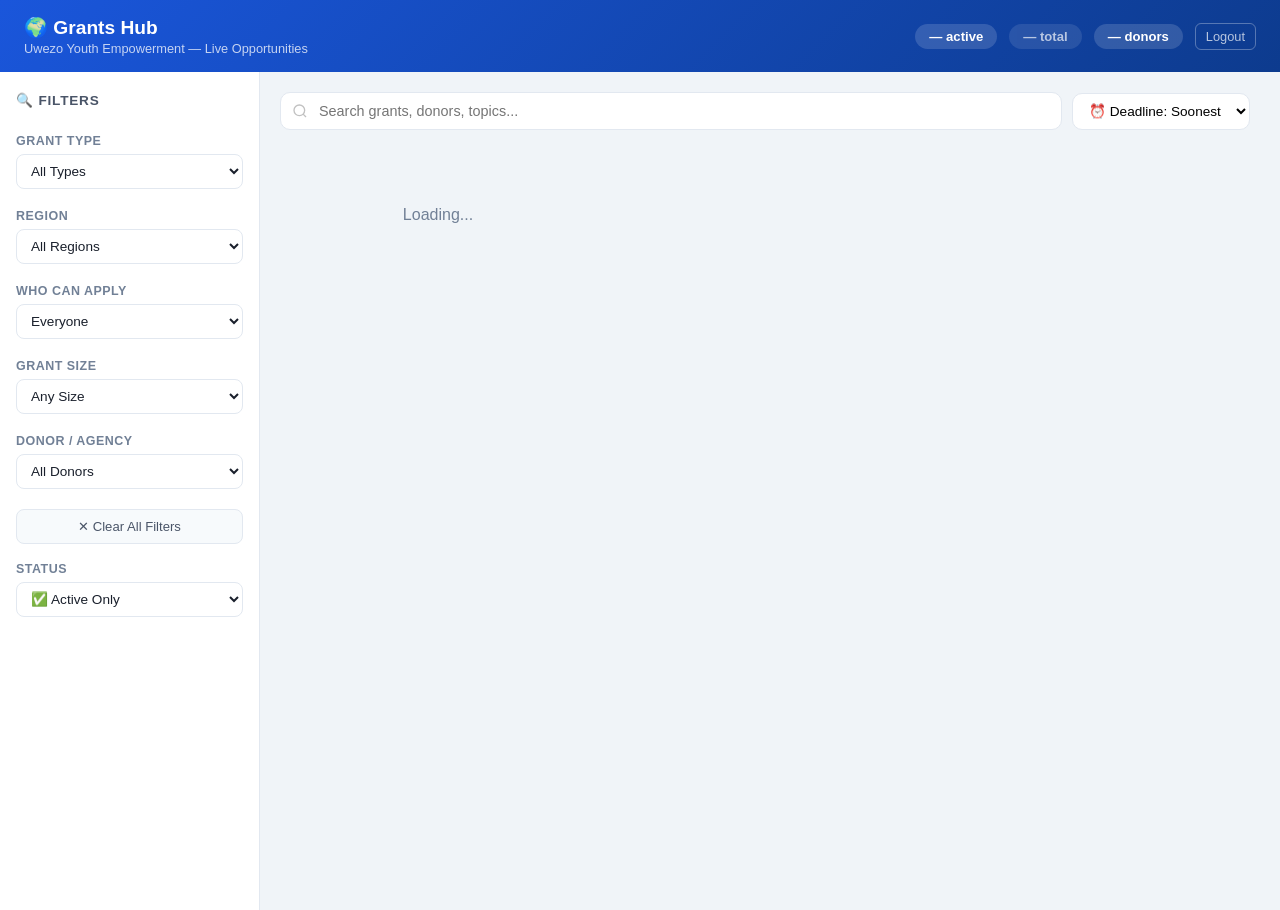
==== app/static/index.html @ 2a6c52f3 "Add expired/active status: keep all grants, mark expired on deadline pass, status filter in UI" ====
<!DOCTYPE html>
<html lang="en">
<head>
<meta charset="UTF-8">
<meta name="viewport" content="width=device-width, initial-scale=1.0">
<title>Grants Hub | Uwezo Youth</title>
<style>
*{margin:0;padding:0;box-sizing:border-box}
body{font-family:'Segoe UI',sans-serif;background:#f0f4f8;color:#1a202c}
header{background:linear-gradient(135deg,#1a56db,#0d3b8e);color:white;padding:16px 24px;display:flex;align-items:center;justify-content:space-between;flex-wrap:wrap;gap:10px}
.header-left h1{font-size:1.2rem;font-weight:700}
.header-left p{font-size:.8rem;opacity:.75;margin-top:2px}
.header-right{display:flex;gap:12px;align-items:center}
.stat-chip{background:rgba(255,255,255,.15);border-radius:20px;padding:5px 14px;font-size:.82rem;font-weight:600}
.logout-btn{color:rgba(255,255,255,.7);font-size:.8rem;text-decoration:none;padding:5px 10px;border-radius:6px;border:1px solid rgba(255,255,255,.3)}
.logout-btn:hover{background:rgba(255,255,255,.1)}

.main{display:flex;gap:0;min-height:calc(100vh - 62px)}

/* SIDEBAR FILTERS */
.sidebar{width:260px;min-width:220px;background:white;border-right:1px solid #e2e8f0;padding:20px 16px;overflow-y:auto;flex-shrink:0}
.sidebar h2{font-size:.85rem;font-weight:700;text-transform:uppercase;letter-spacing:.8px;color:#4a5568;margin-bottom:14px}
.filter-group{margin-bottom:20px}
.filter-group label{display:block;font-size:.78rem;font-weight:600;color:#718096;text-transform:uppercase;letter-spacing:.5px;margin-bottom:6px}
.filter-group select,.filter-group input[type=text]{width:100%;padding:8px 10px;border:1px solid #e2e8f0;border-radius:8px;font-size:.85rem;color:#1a202c;background:white;cursor:pointer}
.filter-group select:focus,.filter-group input:focus{outline:none;border-color:#1a56db}
.clear-filters{display:block;width:100%;padding:9px;background:#f7fafc;border:1px solid #e2e8f0;border-radius:8px;font-size:.82rem;color:#4a5568;cursor:pointer;text-align:center;margin-top:4px}
.clear-filters:hover{background:#edf2f7}
.active-filters{display:flex;flex-wrap:wrap;gap:6px;margin-bottom:12px}
.filter-tag{display:inline-flex;align-items:center;gap:5px;background:#dbeafe;color:#1e40af;padding:3px 10px;border-radius:12px;font-size:.78rem;font-weight:600}
.filter-tag span{cursor:pointer;opacity:.7;font-size:1rem;line-height:1}
.filter-tag span:hover{opacity:1}

/* CONTENT AREA */
.content{flex:1;padding:20px;overflow-x:hidden}
.top-bar{display:flex;align-items:center;gap:10px;margin-bottom:16px;flex-wrap:wrap}
.search-box{flex:1;min-width:200px;position:relative}
.search-box input{width:100%;padding:10px 14px 10px 38px;border:1px solid #e2e8f0;border-radius:10px;font-size:.9rem;background:white}
.search-box input:focus{outline:none;border-color:#1a56db;box-shadow:0 0 0 3px rgba(26,86,219,.1)}
.search-box svg{position:absolute;left:12px;top:50%;transform:translateY(-50%);opacity:.4}
.sort-select{padding:9px 12px;border:1px solid #e2e8f0;border-radius:10px;font-size:.85rem;background:white;cursor:pointer}
.results-info{font-size:.82rem;color:#718096;white-space:nowrap}

.grid{display:grid;grid-template-columns:repeat(auto-fill,minmax(280px,1fr));gap:16px}
.card{background:white;border-radius:12px;overflow:hidden;box-shadow:0 1px 4px rgba(0,0,0,.07);transition:transform .15s,box-shadow .15s;display:flex;flex-direction:column;cursor:pointer}
.card:hover{transform:translateY(-2px);box-shadow:0 6px 20px rgba(0,0,0,.1)}
.card-img{height:150px;overflow:hidden;background:#e2e8f0;position:relative}
.card-img img{width:100%;height:100%;object-fit:cover}
.card-img-placeholder{width:100%;height:100%;background:linear-gradient(135deg,#1a56db22,#1a56db44);display:flex;align-items:center;justify-content:center;font-size:2rem}
.card-body{padding:14px 16px;flex:1;display:flex;flex-direction:column;gap:8px}
.card-badges{display:flex;flex-wrap:wrap;gap:5px}
.badge{display:inline-block;padding:3px 9px;border-radius:10px;font-size:.72rem;font-weight:600}
.badge-cat{background:#dbeafe;color:#1e40af}
.badge-size{background:#d1fae5;color:#065f46}
.badge-dl{background:#fff5f5;color:#c53030}
.badge-dl-ok{background:#f0fdf4;color:#166534}
.badge-region{background:#fef3c7;color:#92400e}
.badge-eligible{background:#f3e8ff;color:#6b21a8}
.card-title{font-size:.92rem;font-weight:700;color:#1a202c;line-height:1.4;flex:1}
.card-donor{font-size:.78rem;color:#718096;display:flex;align-items:center;gap:4px}
.card-footer{margin-top:auto;padding-top:10px;border-top:1px solid #f0f4f8}
.btn{display:block;text-align:center;background:#1a56db;color:white;padding:8px 14px;border-radius:8px;font-size:.82rem;font-weight:600;text-decoration:none;transition:background .15s}
.btn:hover{background:#1347c0}

.pagination{display:flex;justify-content:center;gap:6px;margin-top:24px;flex-wrap:wrap}
.page-btn{padding:7px 13px;border:1px solid #e2e8f0;background:white;border-radius:8px;font-size:.85rem;cursor:pointer;color:#4a5568}
.page-btn:hover,.page-btn.active{background:#1a56db;color:white;border-color:#1a56db}
.loading{text-align:center;padding:60px;color:#718096}
.empty{text-align:center;padding:60px}
.empty h3{font-size:1.1rem;color:#4a5568;margin-bottom:8px}
.empty p{color:#718096;font-size:.85rem}

@media(max-width:768px){
  .main{flex-direction:column}
  .sidebar{width:100%;border-right:none;border-bottom:1px solid #e2e8f0;display:flex;flex-wrap:wrap;gap:10px;padding:12px}
  .sidebar h2{width:100%;margin-bottom:0}
  .filter-group{flex:1;min-width:140px;margin-bottom:0}
  .content{padding:12px}
}
</style>
</head>
<body>

<header>
  <div class="header-left">
    <h1>🌍 Grants Hub</h1>
    <p>Uwezo Youth Empowerment — Live Opportunities</p>
  </div>
  <div class="header-right">
    <span class="stat-chip" id="stat-active">— active</span>
    <span class="stat-chip" id="stat-total" style="opacity:.7">— total</span>
    <span class="stat-chip" id="stat-donors">— donors</span>
    <a href="/logout" class="logout-btn">Logout</a>
  </div>
</header>

<div class="main">
  <!-- SIDEBAR -->
  <div class="sidebar">
    <h2>🔍 Filters</h2>

    <div class="active-filters" id="active-filters"></div>

    <div class="filter-group">
      <label>Grant Type</label>
      <select id="f-category" onchange="applyFilters()">
        <option value="">All Types</option>
      </select>
    </div>

    <div class="filter-group">
      <label>Region</label>
      <select id="f-region" onchange="applyFilters()">
        <option value="">All Regions</option>
      </select>
    </div>

    <div class="filter-group">
      <label>Who Can Apply</label>
      <select id="f-eligible" onchange="applyFilters()">
        <option value="">Everyone</option>
      </select>
    </div>

    <div class="filter-group">
      <label>Grant Size</label>
      <select id="f-size" onchange="applyFilters()">
        <option value="">Any Size</option>
      </select>
    </div>

    <div class="filter-group">
      <label>Donor / Agency</label>
      <select id="f-donor" onchange="applyFilters()">
        <option value="">All Donors</option>
      </select>
    </div>

    <button class="clear-filters" onclick="clearFilters()">✕ Clear All Filters</button>

    <div class="filter-group" style="margin-top:18px">
      <label>Status</label>
      <select id="f-status" onchange="applyFilters()">
        <option value="active">✅ Active Only</option>
        <option value="expired">⏰ Expired</option>
        <option value="all">📋 All Grants</option>
      </select>
    </div>
  </div>

  <!-- MAIN CONTENT -->
  <div class="content">
    <div class="top-bar">
      <div class="search-box">
        <svg width="16" height="16" viewBox="0 0 24 24" fill="none" stroke="#666" stroke-width="2"><circle cx="11" cy="11" r="8"/><line x1="21" y1="21" x2="16.65" y2="16.65"/></svg>
        <input type="text" id="search" placeholder="Search grants, donors, topics..." oninput="debounceSearch()">
      </div>
      <select class="sort-select" id="sort" onchange="applyFilters()">
        <option value="deadline_asc">⏰ Deadline: Soonest</option>
        <option value="deadline_desc">📅 Deadline: Latest</option>
        <option value="posted_desc">🆕 Newest First</option>
        <option value="posted_asc">📜 Oldest First</option>
      </select>
      <span class="results-info" id="results-info"></span>
    </div>

    <div id="grants-grid" class="grid"><div class="loading">Loading grants...</div></div>
    <div id="pagination" class="pagination"></div>
  </div>
</div>

<script>
var currentPage = 1;
var searchTimer = null;

function debounceSearch() {
  clearTimeout(searchTimer);
  searchTimer = setTimeout(function() { currentPage=1; loadGrants(); }, 350);
}

function applyFilters() { currentPage = 1; loadGrants(); }

function clearFilters() {
  document.getElementById('f-category').value = '';
  document.getElementById('f-region').value = '';
  document.getElementById('f-eligible').value = '';
  document.getElementById('f-size').value = '';
  document.getElementById('f-donor').value = '';
  document.getElementById('f-status').value = 'active';
  document.getElementById('search').value = '';
  document.getElementById('sort').value = 'deadline_asc';
  currentPage = 1;
  loadGrants();
}

function loadGrants() {
  var params = new URLSearchParams({
    page: currentPage,
    per_page: 18,
    search:   document.getElementById('search').value,
    sort:     document.getElementById('sort').value,
    category: document.getElementById('f-category').value,
    region:   document.getElementById('f-region').value,
    eligible: document.getElementById('f-eligible').value,
    size:     document.getElementById('f-size').value,
    donor:    document.getElementById('f-donor').value,
    status:   document.getElementById('f-status').value
  });
  document.getElementById('grants-grid').innerHTML = '<div class="loading">Loading...</div>';
  fetch('/api/grants?' + params, {credentials:'include'})
    .then(function(r){ if(r.status===401){window.location.href='/login';return null;} return r.json(); })
    .then(function(d){
      if(!d) return;
      updateActiveFilters();
      document.getElementById('results-info').textContent = d.total + ' grant' + (d.total!==1?'s':'') + ' found';
      if (!d.grants.length) {
        document.getElementById('grants-grid').innerHTML = '<div class="empty"><h3>No grants found</h3><p>Try adjusting your filters or search terms</p></div>';
        document.getElementById('pagination').innerHTML = '';
        return;
      }
      var html = '';
      d.grants.forEach(function(g) {
        var days = 0;
        if (g.deadline_iso) days = Math.ceil((new Date(g.deadline_iso)-new Date())/86400000);
        var isExpired = g.status === 'expired';
        var dlBadge = isExpired
          ? '<span class="badge badge-dl">⛔ Expired</span>'
          : g.deadline_iso
            ? (days<=7 ? '<span class="badge badge-dl">⏰ '+days+'d left</span>'
               : '<span class="badge badge-dl-ok">📅 '+days+'d left</span>')
            : '';
        var link = g.slug ? '/grant/'+g.slug : g.url;
        var expiredOverlay = isExpired ? ' style="opacity:.65"' : '';
        html += '<div class="card"'+expiredOverlay+' onclick="window.location=\''+link+'\'">'
          + (g.image
            ? '<div class="card-img"><img src="'+g.image+'" onerror="this.parentNode.innerHTML=\'<div class=card-img-placeholder>🌍</div>\'" alt=""></div>'
            : '<div class="card-img"><div class="card-img-placeholder">🌍</div></div>')
          + '<div class="card-body">'
          + '<div class="card-badges">'
          + (g.category ? '<span class="badge badge-cat">'+g.category+'</span>' : '')
          + (g.region && g.region!='Global' ? '<span class="badge badge-region">📍'+g.region+'</span>' : '')
          + (g.grant_size ? '<span class="badge badge-size">'+g.grant_size+'</span>' : '')
          + dlBadge
          + '</div>'
          + '<div class="card-title">'+g.title+'</div>'
          + '<div class="card-donor">🏛 '+(g.donor||'Unknown Donor')+'</div>'
          + (g.eligible_org ? '<div class="card-donor">👥 '+g.eligible_org+'</div>' : '')
          + '<div class="card-footer"><a href="'+link+'" class="btn">View &amp; Apply →</a></div>'
          + '</div></div>';
      });
      document.getElementById('grants-grid').innerHTML = html;
      renderPagination(d.page, d.pages);
    });
}

function renderPagination(page, total) {
  if (total <= 1) { document.getElementById('pagination').innerHTML = ''; return; }
  var html = '';
  var start = Math.max(1, page-2), end = Math.min(total, page+2);
  if (start > 1) html += '<button class="page-btn" onclick="goPage(1)">1</button>' + (start>2?'<span style="padding:0 4px">…</span>':'');
  for (var i=start; i<=end; i++) html += '<button class="page-btn'+(i===page?' active':'')+'" onclick="goPage('+i+')">'+i+'</button>';
  if (end < total) html += (end<total-1?'<span style="padding:0 4px">…</span>':'') + '<button class="page-btn" onclick="goPage('+total+')">'+total+'</button>';
  document.getElementById('pagination').innerHTML = html;
}

function goPage(p) { currentPage = p; loadGrants(); window.scrollTo(0,0); }

function updateActiveFilters() {
  var labels = {
    'f-category':'Type','f-region':'Region','f-eligible':'Who',
    'f-size':'Size','f-donor':'Donor','f-status':'Status'
  };
  var html = '';
  for (var id in labels) {
    var el = document.getElementById(id);
    if (el && el.value) {
      var v = el.value, fid = id;
      html += '<span class="filter-tag">'+labels[id]+': '+v+'<span onclick="clearFilter(\''+fid+'\')">×</span></span>';
    }
  }
  document.getElementById('active-filters').innerHTML = html;
}

function clearFilter(id) {
  document.getElementById(id).value = '';
  currentPage = 1;
  loadGrants();
}

function loadFilterOptions() {
  fetch('/api/filter-options', {credentials:'include'}).then(function(r){return r.json();}).then(function(d) {
    var opts = {
      'f-category': {items: d.categories, prefix: ''},
      'f-region':   {items: d.regions,    prefix: '📍 '},
      'f-eligible': {items: d.eligible,   prefix: '👥 '},
      'f-size':     {items: d.sizes,      prefix: '💰 '},
      'f-donor':    {items: d.donors,     prefix: '🏛 '}
    };
    for (var id in opts) {
      var sel = document.getElementById(id);
      var first = sel.options[0];
      sel.innerHTML = '';
      sel.appendChild(first);
      opts[id].items.forEach(function(item) {
        if (!item) return;
        var opt = document.createElement('option');
        opt.value = item;
        opt.textContent = opts[id].prefix + item;
        sel.appendChild(opt);
      });
    }
  });
}

function loadStats() {
  fetch('/api/stats', {credentials:'include'}).then(function(r){return r.json();}).then(function(d) {
    document.getElementById('stat-active').textContent = d.active + ' active';
    document.getElementById('stat-total').textContent = d.total + ' total';
    document.getElementById('stat-donors').textContent = d.donors + ' donors';
  });
}

loadFilterOptions();
loadStats();
loadGrants();
</script>
</body>
</html>
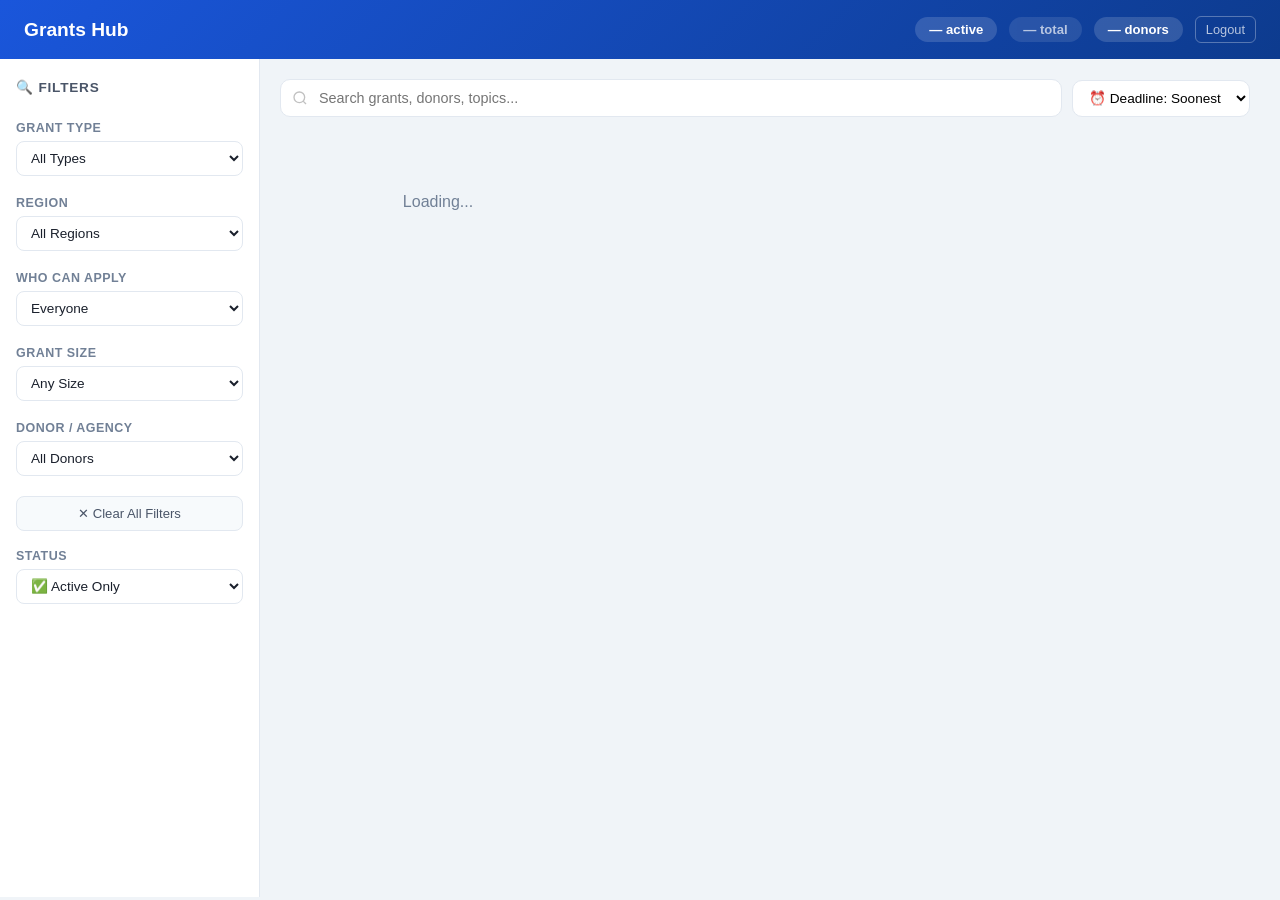
==== commit 8d6f21b1: "Header: remove emoji and Uwezo tagline, keep Grants Hub only" ====
--- a/app/static/index.html
+++ b/app/static/index.html
@@ -83,8 +83,7 @@
 
 <header>
   <div class="header-left">
-    <h1>🌍 Grants Hub</h1>
-    <p>Uwezo Youth Empowerment — Live Opportunities</p>
+    <h1>Grants Hub</h1>
   </div>
   <div class="header-right">
     <span class="stat-chip" id="stat-active">— active</span>
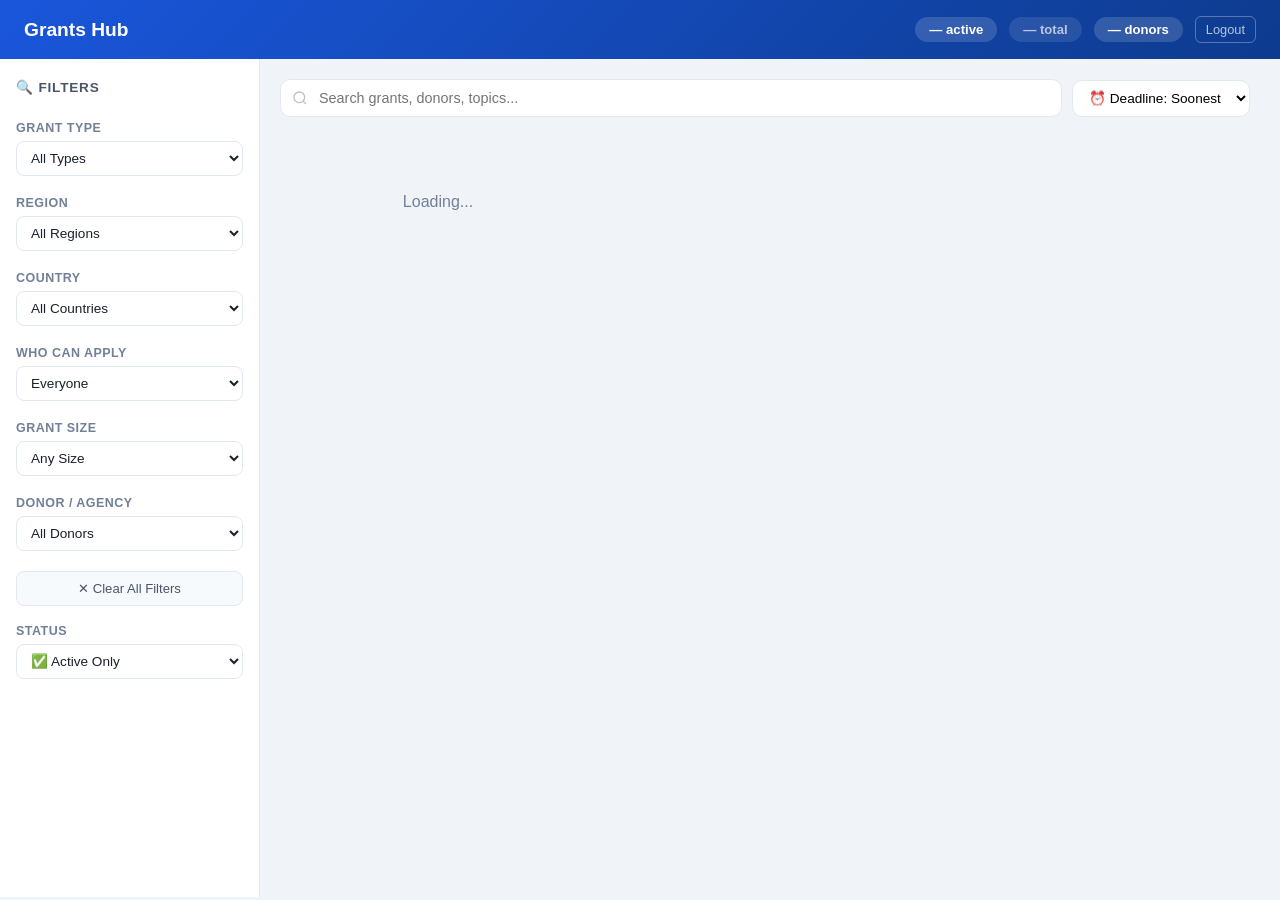
==== commit 6932c1a7: "Add Country filter: extract from grant text, filter by country in API and UI" ====
--- a/app/static/index.html
+++ b/app/static/index.html
@@ -3,7 +3,7 @@
 <head>
 <meta charset="UTF-8">
 <meta name="viewport" content="width=device-width, initial-scale=1.0">
-<title>Grants Hub | Uwezo Youth</title>
+<title>Grants Hub</title>
 <style>
 *{margin:0;padding:0;box-sizing:border-box}
 body{font-family:'Segoe UI',sans-serif;background:#f0f4f8;color:#1a202c}
@@ -115,6 +115,13 @@
     </div>
 
     <div class="filter-group">
+      <label>Country</label>
+      <select id="f-country" onchange="applyFilters()">
+        <option value="">All Countries</option>
+      </select>
+    </div>
+
+    <div class="filter-group">
       <label>Who Can Apply</label>
       <select id="f-eligible" onchange="applyFilters()">
         <option value="">Everyone</option>
@@ -182,6 +189,7 @@
 function clearFilters() {
   document.getElementById('f-category').value = '';
   document.getElementById('f-region').value = '';
+  document.getElementById('f-country').value = '';
   document.getElementById('f-eligible').value = '';
   document.getElementById('f-size').value = '';
   document.getElementById('f-donor').value = '';
@@ -200,6 +208,7 @@
     sort:     document.getElementById('sort').value,
     category: document.getElementById('f-category').value,
     region:   document.getElementById('f-region').value,
+    country:  document.getElementById('f-country').value,
     eligible: document.getElementById('f-eligible').value,
     size:     document.getElementById('f-size').value,
     donor:    document.getElementById('f-donor').value,
@@ -266,7 +275,7 @@
 
 function updateActiveFilters() {
   var labels = {
-    'f-category':'Type','f-region':'Region','f-eligible':'Who',
+    'f-category':'Type','f-region':'Region','f-country':'Country','f-eligible':'Who',
     'f-size':'Size','f-donor':'Donor','f-status':'Status'
   };
   var html = '';
@@ -290,7 +299,8 @@
   fetch('/api/filter-options', {credentials:'include'}).then(function(r){return r.json();}).then(function(d) {
     var opts = {
       'f-category': {items: d.categories, prefix: ''},
-      'f-region':   {items: d.regions,    prefix: '📍 '},
+      'f-region':   {items: d.regions,    prefix: '🌍 '},
+      'f-country':  {items: d.countries,  prefix: '🏳 '},
       'f-eligible': {items: d.eligible,   prefix: '👥 '},
       'f-size':     {items: d.sizes,      prefix: '💰 '},
       'f-donor':    {items: d.donors,     prefix: '🏛 '}
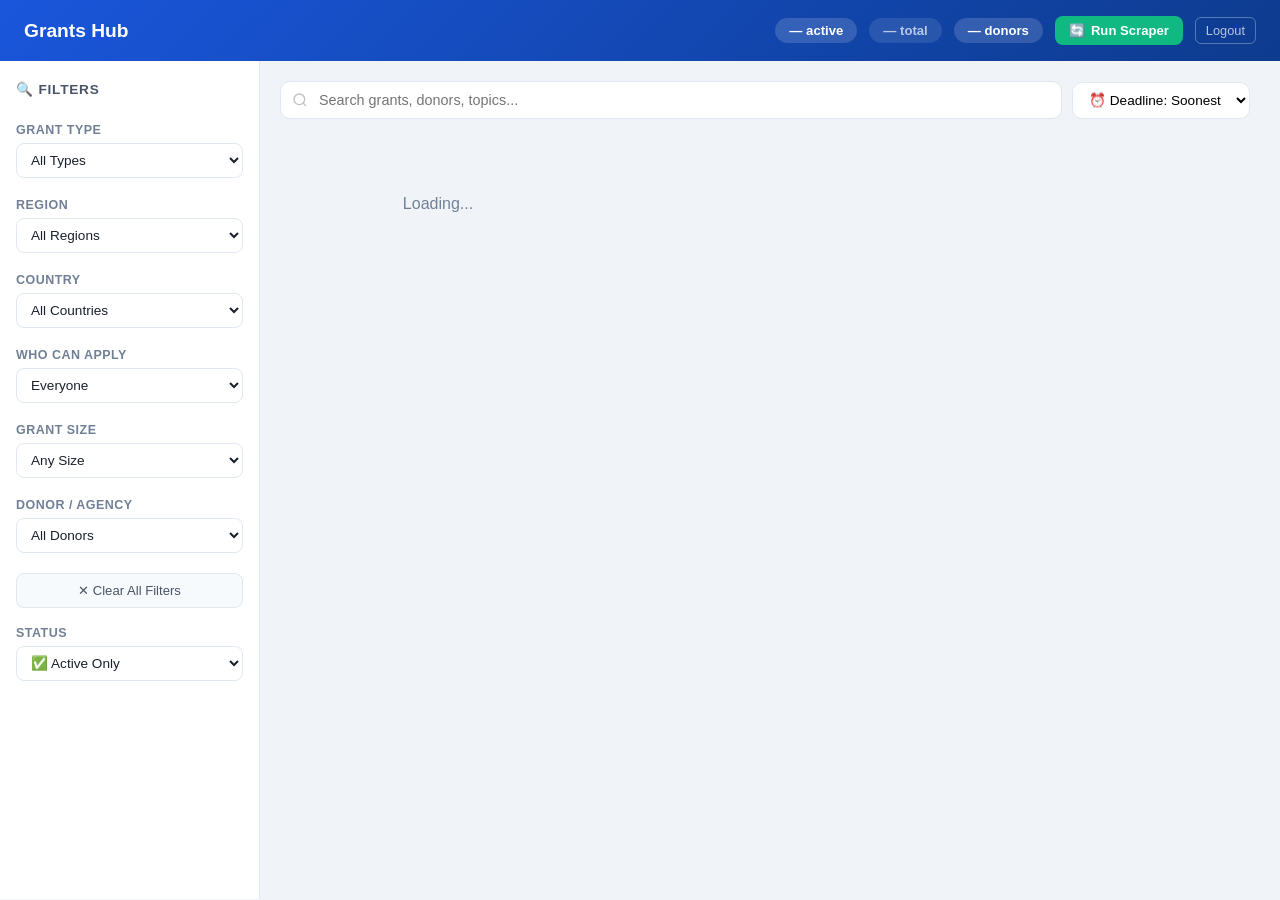
==== commit 9b1d19d3: "Add in-container scraper: dashboard Run button, daily scheduler, incremental fetch Moves the grants " ====
--- a/app/static/index.html
+++ b/app/static/index.html
@@ -1,337 +1,439 @@
-<!DOCTYPE html>
-<html lang="en">
-<head>
-<meta charset="UTF-8">
-<meta name="viewport" content="width=device-width, initial-scale=1.0">
-<title>Grants Hub</title>
-<style>
-*{margin:0;padding:0;box-sizing:border-box}
-body{font-family:'Segoe UI',sans-serif;background:#f0f4f8;color:#1a202c}
-header{background:linear-gradient(135deg,#1a56db,#0d3b8e);color:white;padding:16px 24px;display:flex;align-items:center;justify-content:space-between;flex-wrap:wrap;gap:10px}
-.header-left h1{font-size:1.2rem;font-weight:700}
-.header-left p{font-size:.8rem;opacity:.75;margin-top:2px}
-.header-right{display:flex;gap:12px;align-items:center}
-.stat-chip{background:rgba(255,255,255,.15);border-radius:20px;padding:5px 14px;font-size:.82rem;font-weight:600}
-.logout-btn{color:rgba(255,255,255,.7);font-size:.8rem;text-decoration:none;padding:5px 10px;border-radius:6px;border:1px solid rgba(255,255,255,.3)}
-.logout-btn:hover{background:rgba(255,255,255,.1)}
-
-.main{display:flex;gap:0;min-height:calc(100vh - 62px)}
-
-/* SIDEBAR FILTERS */
-.sidebar{width:260px;min-width:220px;background:white;border-right:1px solid #e2e8f0;padding:20px 16px;overflow-y:auto;flex-shrink:0}
-.sidebar h2{font-size:.85rem;font-weight:700;text-transform:uppercase;letter-spacing:.8px;color:#4a5568;margin-bottom:14px}
-.filter-group{margin-bottom:20px}
-.filter-group label{display:block;font-size:.78rem;font-weight:600;color:#718096;text-transform:uppercase;letter-spacing:.5px;margin-bottom:6px}
-.filter-group select,.filter-group input[type=text]{width:100%;padding:8px 10px;border:1px solid #e2e8f0;border-radius:8px;font-size:.85rem;color:#1a202c;background:white;cursor:pointer}
-.filter-group select:focus,.filter-group input:focus{outline:none;border-color:#1a56db}
-.clear-filters{display:block;width:100%;padding:9px;background:#f7fafc;border:1px solid #e2e8f0;border-radius:8px;font-size:.82rem;color:#4a5568;cursor:pointer;text-align:center;margin-top:4px}
-.clear-filters:hover{background:#edf2f7}
-.active-filters{display:flex;flex-wrap:wrap;gap:6px;margin-bottom:12px}
-.filter-tag{display:inline-flex;align-items:center;gap:5px;background:#dbeafe;color:#1e40af;padding:3px 10px;border-radius:12px;font-size:.78rem;font-weight:600}
-.filter-tag span{cursor:pointer;opacity:.7;font-size:1rem;line-height:1}
-.filter-tag span:hover{opacity:1}
-
-/* CONTENT AREA */
-.content{flex:1;padding:20px;overflow-x:hidden}
-.top-bar{display:flex;align-items:center;gap:10px;margin-bottom:16px;flex-wrap:wrap}
-.search-box{flex:1;min-width:200px;position:relative}
-.search-box input{width:100%;padding:10px 14px 10px 38px;border:1px solid #e2e8f0;border-radius:10px;font-size:.9rem;background:white}
-.search-box input:focus{outline:none;border-color:#1a56db;box-shadow:0 0 0 3px rgba(26,86,219,.1)}
-.search-box svg{position:absolute;left:12px;top:50%;transform:translateY(-50%);opacity:.4}
-.sort-select{padding:9px 12px;border:1px solid #e2e8f0;border-radius:10px;font-size:.85rem;background:white;cursor:pointer}
-.results-info{font-size:.82rem;color:#718096;white-space:nowrap}
-
-.grid{display:grid;grid-template-columns:repeat(auto-fill,minmax(280px,1fr));gap:16px}
-.card{background:white;border-radius:12px;overflow:hidden;box-shadow:0 1px 4px rgba(0,0,0,.07);transition:transform .15s,box-shadow .15s;display:flex;flex-direction:column;cursor:pointer}
-.card:hover{transform:translateY(-2px);box-shadow:0 6px 20px rgba(0,0,0,.1)}
-.card-img{height:150px;overflow:hidden;background:#e2e8f0;position:relative}
-.card-img img{width:100%;height:100%;object-fit:cover}
-.card-img-placeholder{width:100%;height:100%;background:linear-gradient(135deg,#1a56db22,#1a56db44);display:flex;align-items:center;justify-content:center;font-size:2rem}
-.card-body{padding:14px 16px;flex:1;display:flex;flex-direction:column;gap:8px}
-.card-badges{display:flex;flex-wrap:wrap;gap:5px}
-.badge{display:inline-block;padding:3px 9px;border-radius:10px;font-size:.72rem;font-weight:600}
-.badge-cat{background:#dbeafe;color:#1e40af}
-.badge-size{background:#d1fae5;color:#065f46}
-.badge-dl{background:#fff5f5;color:#c53030}
-.badge-dl-ok{background:#f0fdf4;color:#166534}
-.badge-region{background:#fef3c7;color:#92400e}
-.badge-eligible{background:#f3e8ff;color:#6b21a8}
-.card-title{font-size:.92rem;font-weight:700;color:#1a202c;line-height:1.4;flex:1}
-.card-donor{font-size:.78rem;color:#718096;display:flex;align-items:center;gap:4px}
-.card-footer{margin-top:auto;padding-top:10px;border-top:1px solid #f0f4f8}
-.btn{display:block;text-align:center;background:#1a56db;color:white;padding:8px 14px;border-radius:8px;font-size:.82rem;font-weight:600;text-decoration:none;transition:background .15s}
-.btn:hover{background:#1347c0}
-
-.pagination{display:flex;justify-content:center;gap:6px;margin-top:24px;flex-wrap:wrap}
-.page-btn{padding:7px 13px;border:1px solid #e2e8f0;background:white;border-radius:8px;font-size:.85rem;cursor:pointer;color:#4a5568}
-.page-btn:hover,.page-btn.active{background:#1a56db;color:white;border-color:#1a56db}
-.loading{text-align:center;padding:60px;color:#718096}
-.empty{text-align:center;padding:60px}
-.empty h3{font-size:1.1rem;color:#4a5568;margin-bottom:8px}
-.empty p{color:#718096;font-size:.85rem}
-
-@media(max-width:768px){
-  .main{flex-direction:column}
-  .sidebar{width:100%;border-right:none;border-bottom:1px solid #e2e8f0;display:flex;flex-wrap:wrap;gap:10px;padding:12px}
-  .sidebar h2{width:100%;margin-bottom:0}
-  .filter-group{flex:1;min-width:140px;margin-bottom:0}
-  .content{padding:12px}
-}
-</style>
-</head>
-<body>
-
-<header>
-  <div class="header-left">
-    <h1>Grants Hub</h1>
-  </div>
-  <div class="header-right">
-    <span class="stat-chip" id="stat-active">— active</span>
-    <span class="stat-chip" id="stat-total" style="opacity:.7">— total</span>
-    <span class="stat-chip" id="stat-donors">— donors</span>
-    <a href="/logout" class="logout-btn">Logout</a>
-  </div>
-</header>
-
-<div class="main">
-  <!-- SIDEBAR -->
-  <div class="sidebar">
-    <h2>🔍 Filters</h2>
-
-    <div class="active-filters" id="active-filters"></div>
-
-    <div class="filter-group">
-      <label>Grant Type</label>
-      <select id="f-category" onchange="applyFilters()">
-        <option value="">All Types</option>
-      </select>
-    </div>
-
-    <div class="filter-group">
-      <label>Region</label>
-      <select id="f-region" onchange="applyFilters()">
-        <option value="">All Regions</option>
-      </select>
-    </div>
-
-    <div class="filter-group">
-      <label>Country</label>
-      <select id="f-country" onchange="applyFilters()">
-        <option value="">All Countries</option>
-      </select>
-    </div>
-
-    <div class="filter-group">
-      <label>Who Can Apply</label>
-      <select id="f-eligible" onchange="applyFilters()">
-        <option value="">Everyone</option>
-      </select>
-    </div>
-
-    <div class="filter-group">
-      <label>Grant Size</label>
-      <select id="f-size" onchange="applyFilters()">
-        <option value="">Any Size</option>
-      </select>
-    </div>
-
-    <div class="filter-group">
-      <label>Donor / Agency</label>
-      <select id="f-donor" onchange="applyFilters()">
-        <option value="">All Donors</option>
-      </select>
-    </div>
-
-    <button class="clear-filters" onclick="clearFilters()">✕ Clear All Filters</button>
-
-    <div class="filter-group" style="margin-top:18px">
-      <label>Status</label>
-      <select id="f-status" onchange="applyFilters()">
-        <option value="active">✅ Active Only</option>
-        <option value="expired">⏰ Expired</option>
-        <option value="all">📋 All Grants</option>
-      </select>
-    </div>
-  </div>
-
-  <!-- MAIN CONTENT -->
-  <div class="content">
-    <div class="top-bar">
-      <div class="search-box">
-        <svg width="16" height="16" viewBox="0 0 24 24" fill="none" stroke="#666" stroke-width="2"><circle cx="11" cy="11" r="8"/><line x1="21" y1="21" x2="16.65" y2="16.65"/></svg>
-        <input type="text" id="search" placeholder="Search grants, donors, topics..." oninput="debounceSearch()">
-      </div>
-      <select class="sort-select" id="sort" onchange="applyFilters()">
-        <option value="deadline_asc">⏰ Deadline: Soonest</option>
-        <option value="deadline_desc">📅 Deadline: Latest</option>
-        <option value="posted_desc">🆕 Newest First</option>
-        <option value="posted_asc">📜 Oldest First</option>
-      </select>
-      <span class="results-info" id="results-info"></span>
-    </div>
-
-    <div id="grants-grid" class="grid"><div class="loading">Loading grants...</div></div>
-    <div id="pagination" class="pagination"></div>
-  </div>
-</div>
-
-<script>
-var currentPage = 1;
-var searchTimer = null;
-
-function debounceSearch() {
-  clearTimeout(searchTimer);
-  searchTimer = setTimeout(function() { currentPage=1; loadGrants(); }, 350);
-}
-
-function applyFilters() { currentPage = 1; loadGrants(); }
-
-function clearFilters() {
-  document.getElementById('f-category').value = '';
-  document.getElementById('f-region').value = '';
-  document.getElementById('f-country').value = '';
-  document.getElementById('f-eligible').value = '';
-  document.getElementById('f-size').value = '';
-  document.getElementById('f-donor').value = '';
-  document.getElementById('f-status').value = 'active';
-  document.getElementById('search').value = '';
-  document.getElementById('sort').value = 'deadline_asc';
-  currentPage = 1;
-  loadGrants();
-}
-
-function loadGrants() {
-  var params = new URLSearchParams({
-    page: currentPage,
-    per_page: 18,
-    search:   document.getElementById('search').value,
-    sort:     document.getElementById('sort').value,
-    category: document.getElementById('f-category').value,
-    region:   document.getElementById('f-region').value,
-    country:  document.getElementById('f-country').value,
-    eligible: document.getElementById('f-eligible').value,
-    size:     document.getElementById('f-size').value,
-    donor:    document.getElementById('f-donor').value,
-    status:   document.getElementById('f-status').value
-  });
-  document.getElementById('grants-grid').innerHTML = '<div class="loading">Loading...</div>';
-  fetch('/api/grants?' + params, {credentials:'include'})
-    .then(function(r){ if(r.status===401){window.location.href='/login';return null;} return r.json(); })
-    .then(function(d){
-      if(!d) return;
-      updateActiveFilters();
-      document.getElementById('results-info').textContent = d.total + ' grant' + (d.total!==1?'s':'') + ' found';
-      if (!d.grants.length) {
-        document.getElementById('grants-grid').innerHTML = '<div class="empty"><h3>No grants found</h3><p>Try adjusting your filters or search terms</p></div>';
-        document.getElementById('pagination').innerHTML = '';
-        return;
-      }
-      var html = '';
-      d.grants.forEach(function(g) {
-        var days = 0;
-        if (g.deadline_iso) days = Math.ceil((new Date(g.deadline_iso)-new Date())/86400000);
-        var isExpired = g.status === 'expired';
-        var dlBadge = isExpired
-          ? '<span class="badge badge-dl">⛔ Expired</span>'
-          : g.deadline_iso
-            ? (days<=7 ? '<span class="badge badge-dl">⏰ '+days+'d left</span>'
-               : '<span class="badge badge-dl-ok">📅 '+days+'d left</span>')
-            : '';
-        var link = g.slug ? '/grant/'+g.slug : g.url;
-        var expiredOverlay = isExpired ? ' style="opacity:.65"' : '';
-        html += '<div class="card"'+expiredOverlay+' onclick="window.location=\''+link+'\'">'
-          + (g.image
-            ? '<div class="card-img"><img src="'+g.image+'" onerror="this.parentNode.innerHTML=\'<div class=card-img-placeholder>🌍</div>\'" alt=""></div>'
-            : '<div class="card-img"><div class="card-img-placeholder">🌍</div></div>')
-          + '<div class="card-body">'
-          + '<div class="card-badges">'
-          + (g.category ? '<span class="badge badge-cat">'+g.category+'</span>' : '')
-          + (g.region && g.region!='Global' ? '<span class="badge badge-region">📍'+g.region+'</span>' : '')
-          + (g.grant_size ? '<span class="badge badge-size">'+g.grant_size+'</span>' : '')
-          + dlBadge
-          + '</div>'
-          + '<div class="card-title">'+g.title+'</div>'
-          + '<div class="card-donor">🏛 '+(g.donor||'Unknown Donor')+'</div>'
-          + (g.eligible_org ? '<div class="card-donor">👥 '+g.eligible_org+'</div>' : '')
-          + '<div class="card-footer"><a href="'+link+'" class="btn">View &amp; Apply →</a></div>'
-          + '</div></div>';
-      });
-      document.getElementById('grants-grid').innerHTML = html;
-      renderPagination(d.page, d.pages);
-    });
-}
-
-function renderPagination(page, total) {
-  if (total <= 1) { document.getElementById('pagination').innerHTML = ''; return; }
-  var html = '';
-  var start = Math.max(1, page-2), end = Math.min(total, page+2);
-  if (start > 1) html += '<button class="page-btn" onclick="goPage(1)">1</button>' + (start>2?'<span style="padding:0 4px">…</span>':'');
-  for (var i=start; i<=end; i++) html += '<button class="page-btn'+(i===page?' active':'')+'" onclick="goPage('+i+')">'+i+'</button>';
-  if (end < total) html += (end<total-1?'<span style="padding:0 4px">…</span>':'') + '<button class="page-btn" onclick="goPage('+total+')">'+total+'</button>';
-  document.getElementById('pagination').innerHTML = html;
-}
-
-function goPage(p) { currentPage = p; loadGrants(); window.scrollTo(0,0); }
-
-function updateActiveFilters() {
-  var labels = {
-    'f-category':'Type','f-region':'Region','f-country':'Country','f-eligible':'Who',
-    'f-size':'Size','f-donor':'Donor','f-status':'Status'
-  };
-  var html = '';
-  for (var id in labels) {
-    var el = document.getElementById(id);
-    if (el && el.value) {
-      var v = el.value, fid = id;
-      html += '<span class="filter-tag">'+labels[id]+': '+v+'<span onclick="clearFilter(\''+fid+'\')">×</span></span>';
-    }
-  }
-  document.getElementById('active-filters').innerHTML = html;
-}
-
-function clearFilter(id) {
-  document.getElementById(id).value = '';
-  currentPage = 1;
-  loadGrants();
-}
-
-function loadFilterOptions() {
-  fetch('/api/filter-options', {credentials:'include'}).then(function(r){return r.json();}).then(function(d) {
-    var opts = {
-      'f-category': {items: d.categories, prefix: ''},
-      'f-region':   {items: d.regions,    prefix: '🌍 '},
-      'f-country':  {items: d.countries,  prefix: '🏳 '},
-      'f-eligible': {items: d.eligible,   prefix: '👥 '},
-      'f-size':     {items: d.sizes,      prefix: '💰 '},
-      'f-donor':    {items: d.donors,     prefix: '🏛 '}
-    };
-    for (var id in opts) {
-      var sel = document.getElementById(id);
-      var first = sel.options[0];
-      sel.innerHTML = '';
-      sel.appendChild(first);
-      opts[id].items.forEach(function(item) {
-        if (!item) return;
-        var opt = document.createElement('option');
-        opt.value = item;
-        opt.textContent = opts[id].prefix + item;
-        sel.appendChild(opt);
-      });
-    }
-  });
-}
-
-function loadStats() {
-  fetch('/api/stats', {credentials:'include'}).then(function(r){return r.json();}).then(function(d) {
-    document.getElementById('stat-active').textContent = d.active + ' active';
-    document.getElementById('stat-total').textContent = d.total + ' total';
-    document.getElementById('stat-donors').textContent = d.donors + ' donors';
-  });
-}
-
-loadFilterOptions();
-loadStats();
-loadGrants();
-</script>
-</body>
-</html>
+<!DOCTYPE html>
+<html lang="en">
+<head>
+<meta charset="UTF-8">
+<meta name="viewport" content="width=device-width, initial-scale=1.0">
+<title>Grants Hub</title>
+<style>
+*{margin:0;padding:0;box-sizing:border-box}
+body{font-family:'Segoe UI',sans-serif;background:#f0f4f8;color:#1a202c}
+header{background:linear-gradient(135deg,#1a56db,#0d3b8e);color:white;padding:16px 24px;display:flex;align-items:center;justify-content:space-between;flex-wrap:wrap;gap:10px}
+.header-left h1{font-size:1.2rem;font-weight:700}
+.header-left p{font-size:.8rem;opacity:.75;margin-top:2px}
+.header-right{display:flex;gap:12px;align-items:center}
+.stat-chip{background:rgba(255,255,255,.15);border-radius:20px;padding:5px 14px;font-size:.82rem;font-weight:600}
+.logout-btn{color:rgba(255,255,255,.7);font-size:.8rem;text-decoration:none;padding:5px 10px;border-radius:6px;border:1px solid rgba(255,255,255,.3)}
+.logout-btn:hover{background:rgba(255,255,255,.1)}
+.scrape-btn{display:inline-flex;align-items:center;gap:6px;background:#10b981;color:white;border:none;padding:7px 14px;border-radius:8px;font-size:.82rem;font-weight:700;cursor:pointer;transition:background .15s}
+.scrape-btn:hover{background:#059669}
+.scrape-btn:disabled{opacity:.7;cursor:not-allowed}
+.scrape-banner{display:flex;align-items:center;gap:10px;padding:10px 24px;font-size:.85rem;font-weight:600;background:#ecfdf5;color:#065f46;border-bottom:1px solid #a7f3d0}
+.scrape-banner.err{background:#fef2f2;color:#991b1b;border-bottom-color:#fecaca}
+.scrape-banner.run{background:#eff6ff;color:#1e40af;border-bottom-color:#bfdbfe}
+.scrape-meta{opacity:.7;font-weight:500}
+.scrape-banner-close{margin-left:auto;cursor:pointer;font-size:1.2rem;line-height:1;opacity:.6}
+.scrape-banner-close:hover{opacity:1}
+.spinner{width:14px;height:14px;border:2px solid rgba(30,64,175,.25);border-top-color:#1e40af;border-radius:50%;display:inline-block;animation:spin .7s linear infinite}
+@keyframes spin{to{transform:rotate(360deg)}}
+
+.main{display:flex;gap:0;min-height:calc(100vh - 62px)}
+
+/* SIDEBAR FILTERS */
+.sidebar{width:260px;min-width:220px;background:white;border-right:1px solid #e2e8f0;padding:20px 16px;overflow-y:auto;flex-shrink:0}
+.sidebar h2{font-size:.85rem;font-weight:700;text-transform:uppercase;letter-spacing:.8px;color:#4a5568;margin-bottom:14px}
+.filter-group{margin-bottom:20px}
+.filter-group label{display:block;font-size:.78rem;font-weight:600;color:#718096;text-transform:uppercase;letter-spacing:.5px;margin-bottom:6px}
+.filter-group select,.filter-group input[type=text]{width:100%;padding:8px 10px;border:1px solid #e2e8f0;border-radius:8px;font-size:.85rem;color:#1a202c;background:white;cursor:pointer}
+.filter-group select:focus,.filter-group input:focus{outline:none;border-color:#1a56db}
+.clear-filters{display:block;width:100%;padding:9px;background:#f7fafc;border:1px solid #e2e8f0;border-radius:8px;font-size:.82rem;color:#4a5568;cursor:pointer;text-align:center;margin-top:4px}
+.clear-filters:hover{background:#edf2f7}
+.active-filters{display:flex;flex-wrap:wrap;gap:6px;margin-bottom:12px}
+.filter-tag{display:inline-flex;align-items:center;gap:5px;background:#dbeafe;color:#1e40af;padding:3px 10px;border-radius:12px;font-size:.78rem;font-weight:600}
+.filter-tag span{cursor:pointer;opacity:.7;font-size:1rem;line-height:1}
+.filter-tag span:hover{opacity:1}
+
+/* CONTENT AREA */
+.content{flex:1;padding:20px;overflow-x:hidden}
+.top-bar{display:flex;align-items:center;gap:10px;margin-bottom:16px;flex-wrap:wrap}
+.search-box{flex:1;min-width:200px;position:relative}
+.search-box input{width:100%;padding:10px 14px 10px 38px;border:1px solid #e2e8f0;border-radius:10px;font-size:.9rem;background:white}
+.search-box input:focus{outline:none;border-color:#1a56db;box-shadow:0 0 0 3px rgba(26,86,219,.1)}
+.search-box svg{position:absolute;left:12px;top:50%;transform:translateY(-50%);opacity:.4}
+.sort-select{padding:9px 12px;border:1px solid #e2e8f0;border-radius:10px;font-size:.85rem;background:white;cursor:pointer}
+.results-info{font-size:.82rem;color:#718096;white-space:nowrap}
+
+.grid{display:grid;grid-template-columns:repeat(auto-fill,minmax(280px,1fr));gap:16px}
+.card{background:white;border-radius:12px;overflow:hidden;box-shadow:0 1px 4px rgba(0,0,0,.07);transition:transform .15s,box-shadow .15s;display:flex;flex-direction:column;cursor:pointer}
+.card:hover{transform:translateY(-2px);box-shadow:0 6px 20px rgba(0,0,0,.1)}
+.card-img{height:150px;overflow:hidden;background:#e2e8f0;position:relative}
+.card-img img{width:100%;height:100%;object-fit:cover}
+.card-img-placeholder{width:100%;height:100%;background:linear-gradient(135deg,#1a56db22,#1a56db44);display:flex;align-items:center;justify-content:center;font-size:2rem}
+.card-body{padding:14px 16px;flex:1;display:flex;flex-direction:column;gap:8px}
+.card-badges{display:flex;flex-wrap:wrap;gap:5px}
+.badge{display:inline-block;padding:3px 9px;border-radius:10px;font-size:.72rem;font-weight:600}
+.badge-cat{background:#dbeafe;color:#1e40af}
+.badge-size{background:#d1fae5;color:#065f46}
+.badge-dl{background:#fff5f5;color:#c53030}
+.badge-dl-ok{background:#f0fdf4;color:#166534}
+.badge-region{background:#fef3c7;color:#92400e}
+.badge-eligible{background:#f3e8ff;color:#6b21a8}
+.card-title{font-size:.92rem;font-weight:700;color:#1a202c;line-height:1.4;flex:1}
+.card-donor{font-size:.78rem;color:#718096;display:flex;align-items:center;gap:4px}
+.card-footer{margin-top:auto;padding-top:10px;border-top:1px solid #f0f4f8}
+.btn{display:block;text-align:center;background:#1a56db;color:white;padding:8px 14px;border-radius:8px;font-size:.82rem;font-weight:600;text-decoration:none;transition:background .15s}
+.btn:hover{background:#1347c0}
+
+.pagination{display:flex;justify-content:center;gap:6px;margin-top:24px;flex-wrap:wrap}
+.page-btn{padding:7px 13px;border:1px solid #e2e8f0;background:white;border-radius:8px;font-size:.85rem;cursor:pointer;color:#4a5568}
+.page-btn:hover,.page-btn.active{background:#1a56db;color:white;border-color:#1a56db}
+.loading{text-align:center;padding:60px;color:#718096}
+.empty{text-align:center;padding:60px}
+.empty h3{font-size:1.1rem;color:#4a5568;margin-bottom:8px}
+.empty p{color:#718096;font-size:.85rem}
+
+@media(max-width:768px){
+  .main{flex-direction:column}
+  .sidebar{width:100%;border-right:none;border-bottom:1px solid #e2e8f0;display:flex;flex-wrap:wrap;gap:10px;padding:12px}
+  .sidebar h2{width:100%;margin-bottom:0}
+  .filter-group{flex:1;min-width:140px;margin-bottom:0}
+  .content{padding:12px}
+}
+</style>
+</head>
+<body>
+
+<header>
+  <div class="header-left">
+    <h1>Grants Hub</h1>
+  </div>
+  <div class="header-right">
+    <span class="stat-chip" id="stat-active">— active</span>
+    <span class="stat-chip" id="stat-total" style="opacity:.7">— total</span>
+    <span class="stat-chip" id="stat-donors">— donors</span>
+    <button class="scrape-btn" id="scrape-btn" onclick="runScraper()" title="Fetch the latest grants from Funds for NGOs now">
+      <span id="scrape-btn-icon">🔄</span> <span id="scrape-btn-label">Run Scraper</span>
+    </button>
+    <a href="/logout" class="logout-btn">Logout</a>
+  </div>
+</header>
+
+<!-- Scraper status banner -->
+<div id="scrape-banner" class="scrape-banner" style="display:none">
+  <span id="scrape-spinner" class="spinner" style="display:none"></span>
+  <span id="scrape-banner-text"></span>
+  <span id="scrape-banner-meta" class="scrape-meta"></span>
+  <span class="scrape-banner-close" onclick="document.getElementById('scrape-banner').style.display='none'">×</span>
+</div>
+
+<div class="main">
+  <!-- SIDEBAR -->
+  <div class="sidebar">
+    <h2>🔍 Filters</h2>
+
+    <div class="active-filters" id="active-filters"></div>
+
+    <div class="filter-group">
+      <label>Grant Type</label>
+      <select id="f-category" onchange="applyFilters()">
+        <option value="">All Types</option>
+      </select>
+    </div>
+
+    <div class="filter-group">
+      <label>Region</label>
+      <select id="f-region" onchange="applyFilters()">
+        <option value="">All Regions</option>
+      </select>
+    </div>
+
+    <div class="filter-group">
+      <label>Country</label>
+      <select id="f-country" onchange="applyFilters()">
+        <option value="">All Countries</option>
+      </select>
+    </div>
+
+    <div class="filter-group">
+      <label>Who Can Apply</label>
+      <select id="f-eligible" onchange="applyFilters()">
+        <option value="">Everyone</option>
+      </select>
+    </div>
+
+    <div class="filter-group">
+      <label>Grant Size</label>
+      <select id="f-size" onchange="applyFilters()">
+        <option value="">Any Size</option>
+      </select>
+    </div>
+
+    <div class="filter-group">
+      <label>Donor / Agency</label>
+      <select id="f-donor" onchange="applyFilters()">
+        <option value="">All Donors</option>
+      </select>
+    </div>
+
+    <button class="clear-filters" onclick="clearFilters()">✕ Clear All Filters</button>
+
+    <div class="filter-group" style="margin-top:18px">
+      <label>Status</label>
+      <select id="f-status" onchange="applyFilters()">
+        <option value="active">✅ Active Only</option>
+        <option value="expired">⏰ Expired</option>
+        <option value="all">📋 All Grants</option>
+      </select>
+    </div>
+  </div>
+
+  <!-- MAIN CONTENT -->
+  <div class="content">
+    <div class="top-bar">
+      <div class="search-box">
+        <svg width="16" height="16" viewBox="0 0 24 24" fill="none" stroke="#666" stroke-width="2"><circle cx="11" cy="11" r="8"/><line x1="21" y1="21" x2="16.65" y2="16.65"/></svg>
+        <input type="text" id="search" placeholder="Search grants, donors, topics..." oninput="debounceSearch()">
+      </div>
+      <select class="sort-select" id="sort" onchange="applyFilters()">
+        <option value="deadline_asc">⏰ Deadline: Soonest</option>
+        <option value="deadline_desc">📅 Deadline: Latest</option>
+        <option value="posted_desc">🆕 Newest First</option>
+        <option value="posted_asc">📜 Oldest First</option>
+      </select>
+      <span class="results-info" id="results-info"></span>
+    </div>
+
+    <div id="grants-grid" class="grid"><div class="loading">Loading grants...</div></div>
+    <div id="pagination" class="pagination"></div>
+  </div>
+</div>
+
+<script>
+var currentPage = 1;
+var searchTimer = null;
+
+function debounceSearch() {
+  clearTimeout(searchTimer);
+  searchTimer = setTimeout(function() { currentPage=1; loadGrants(); }, 350);
+}
+
+function applyFilters() { currentPage = 1; loadGrants(); }
+
+function clearFilters() {
+  document.getElementById('f-category').value = '';
+  document.getElementById('f-region').value = '';
+  document.getElementById('f-country').value = '';
+  document.getElementById('f-eligible').value = '';
+  document.getElementById('f-size').value = '';
+  document.getElementById('f-donor').value = '';
+  document.getElementById('f-status').value = 'active';
+  document.getElementById('search').value = '';
+  document.getElementById('sort').value = 'deadline_asc';
+  currentPage = 1;
+  loadGrants();
+}
+
+function loadGrants() {
+  var params = new URLSearchParams({
+    page: currentPage,
+    per_page: 18,
+    search:   document.getElementById('search').value,
+    sort:     document.getElementById('sort').value,
+    category: document.getElementById('f-category').value,
+    region:   document.getElementById('f-region').value,
+    country:  document.getElementById('f-country').value,
+    eligible: document.getElementById('f-eligible').value,
+    size:     document.getElementById('f-size').value,
+    donor:    document.getElementById('f-donor').value,
+    status:   document.getElementById('f-status').value
+  });
+  document.getElementById('grants-grid').innerHTML = '<div class="loading">Loading...</div>';
+  fetch('/api/grants?' + params, {credentials:'include'})
+    .then(function(r){ if(r.status===401){window.location.href='/login';return null;} return r.json(); })
+    .then(function(d){
+      if(!d) return;
+      updateActiveFilters();
+      document.getElementById('results-info').textContent = d.total + ' grant' + (d.total!==1?'s':'') + ' found';
+      if (!d.grants.length) {
+        document.getElementById('grants-grid').innerHTML = '<div class="empty"><h3>No grants found</h3><p>Try adjusting your filters or search terms</p></div>';
+        document.getElementById('pagination').innerHTML = '';
+        return;
+      }
+      var html = '';
+      d.grants.forEach(function(g) {
+        var days = 0;
+        if (g.deadline_iso) days = Math.ceil((new Date(g.deadline_iso)-new Date())/86400000);
+        var isExpired = g.status === 'expired';
+        var dlBadge = isExpired
+          ? '<span class="badge badge-dl">⛔ Expired</span>'
+          : g.deadline_iso
+            ? (days<=7 ? '<span class="badge badge-dl">⏰ '+days+'d left</span>'
+               : '<span class="badge badge-dl-ok">📅 '+days+'d left</span>')
+            : '';
+        var link = g.slug ? '/grant/'+g.slug : g.url;
+        var expiredOverlay = isExpired ? ' style="opacity:.65"' : '';
+        html += '<div class="card"'+expiredOverlay+' onclick="window.location=\''+link+'\'">'
+          + (g.image
+            ? '<div class="card-img"><img src="'+g.image+'" onerror="this.parentNode.innerHTML=\'<div class=card-img-placeholder>🌍</div>\'" alt=""></div>'
+            : '<div class="card-img"><div class="card-img-placeholder">🌍</div></div>')
+          + '<div class="card-body">'
+          + '<div class="card-badges">'
+          + (g.category ? '<span class="badge badge-cat">'+g.category+'</span>' : '')
+          + (g.region && g.region!='Global' ? '<span class="badge badge-region">📍'+g.region+'</span>' : '')
+          + (g.grant_size ? '<span class="badge badge-size">'+g.grant_size+'</span>' : '')
+          + dlBadge
+          + '</div>'
+          + '<div class="card-title">'+g.title+'</div>'
+          + '<div class="card-donor">🏛 '+(g.donor||'Unknown Donor')+'</div>'
+          + (g.eligible_org ? '<div class="card-donor">👥 '+g.eligible_org+'</div>' : '')
+          + '<div class="card-footer"><a href="'+link+'" class="btn">View &amp; Apply →</a></div>'
+          + '</div></div>';
+      });
+      document.getElementById('grants-grid').innerHTML = html;
+      renderPagination(d.page, d.pages);
+    });
+}
+
+function renderPagination(page, total) {
+  if (total <= 1) { document.getElementById('pagination').innerHTML = ''; return; }
+  var html = '';
+  var start = Math.max(1, page-2), end = Math.min(total, page+2);
+  if (start > 1) html += '<button class="page-btn" onclick="goPage(1)">1</button>' + (start>2?'<span style="padding:0 4px">…</span>':'');
+  for (var i=start; i<=end; i++) html += '<button class="page-btn'+(i===page?' active':'')+'" onclick="goPage('+i+')">'+i+'</button>';
+  if (end < total) html += (end<total-1?'<span style="padding:0 4px">…</span>':'') + '<button class="page-btn" onclick="goPage('+total+')">'+total+'</button>';
+  document.getElementById('pagination').innerHTML = html;
+}
+
+function goPage(p) { currentPage = p; loadGrants(); window.scrollTo(0,0); }
+
+function updateActiveFilters() {
+  var labels = {
+    'f-category':'Type','f-region':'Region','f-country':'Country','f-eligible':'Who',
+    'f-size':'Size','f-donor':'Donor','f-status':'Status'
+  };
+  var html = '';
+  for (var id in labels) {
+    var el = document.getElementById(id);
+    if (el && el.value) {
+      var v = el.value, fid = id;
+      html += '<span class="filter-tag">'+labels[id]+': '+v+'<span onclick="clearFilter(\''+fid+'\')">×</span></span>';
+    }
+  }
+  document.getElementById('active-filters').innerHTML = html;
+}
+
+function clearFilter(id) {
+  document.getElementById(id).value = '';
+  currentPage = 1;
+  loadGrants();
+}
+
+function loadFilterOptions() {
+  fetch('/api/filter-options', {credentials:'include'}).then(function(r){return r.json();}).then(function(d) {
+    var opts = {
+      'f-category': {items: d.categories, prefix: ''},
+      'f-region':   {items: d.regions,    prefix: '🌍 '},
+      'f-country':  {items: d.countries,  prefix: '🏳 '},
+      'f-eligible': {items: d.eligible,   prefix: '👥 '},
+      'f-size':     {items: d.sizes,      prefix: '💰 '},
+      'f-donor':    {items: d.donors,     prefix: '🏛 '}
+    };
+    for (var id in opts) {
+      var sel = document.getElementById(id);
+      var first = sel.options[0];
+      sel.innerHTML = '';
+      sel.appendChild(first);
+      opts[id].items.forEach(function(item) {
+        if (!item) return;
+        var opt = document.createElement('option');
+        opt.value = item;
+        opt.textContent = opts[id].prefix + item;
+        sel.appendChild(opt);
+      });
+    }
+  });
+}
+
+function loadStats() {
+  fetch('/api/stats', {credentials:'include'}).then(function(r){return r.json();}).then(function(d) {
+    document.getElementById('stat-active').textContent = d.active + ' active';
+    document.getElementById('stat-total').textContent = d.total + ' total';
+    document.getElementById('stat-donors').textContent = d.donors + ' donors';
+  });
+}
+
+// ── Scraper button + live status ──────────────────────────────────────────
+var scrapePoll = null;
+
+function setBanner(kind, text, meta) {
+  var b = document.getElementById('scrape-banner');
+  b.className = 'scrape-banner' + (kind==='err'?' err':kind==='run'?' run':'');
+  b.style.display = 'flex';
+  document.getElementById('scrape-spinner').style.display = (kind==='run') ? 'inline-block' : 'none';
+  document.getElementById('scrape-banner-text').textContent = text || '';
+  document.getElementById('scrape-banner-meta').textContent = meta || '';
+}
+
+function setBtnRunning(running) {
+  var btn = document.getElementById('scrape-btn');
+  btn.disabled = running;
+  document.getElementById('scrape-btn-icon').textContent = running ? '⏳' : '🔄';
+  document.getElementById('scrape-btn-label').textContent = running ? 'Scraping…' : 'Run Scraper';
+}
+
+function runScraper() {
+  setBtnRunning(true);
+  setBanner('run', 'Starting scraper…', '');
+  fetch('/api/run-scraper', {method:'POST', credentials:'include', headers:{'Content-Type':'application/json'}, body:'{}'})
+    .then(function(r){ return r.json().then(function(d){ return {status:r.status, d:d}; }); })
+    .then(function(res){
+      if (res.status === 409) { setBanner('run', 'A scrape is already running…', ''); startPolling(); return; }
+      if (!res.d.ok) { setBanner('err', 'Could not start: ' + (res.d.error||'unknown error'), ''); setBtnRunning(false); return; }
+      startPolling();
+    })
+    .catch(function(){ setBanner('err','Could not reach server.',''); setBtnRunning(false); });
+}
+
+function fmtTime(s) {
+  if (!s) return '';
+  try { var d = new Date(s.indexOf('Z')<0 ? s+'Z' : s); return d.toLocaleString(); } catch(e){ return s; }
+}
+
+function pollOnce(isFinalRefresh) {
+  fetch('/api/scraper-status', {credentials:'include'})
+    .then(function(r){ return r.json(); })
+    .then(function(s){
+      if (s.status === 'never') { return; }
+      if (s.running) {
+        setBtnRunning(true);
+        setBanner('run', s.message || 'Scraping…',
+                  (s.fetched ? ('scanned ' + s.fetched) : ''));
+      } else {
+        // finished
+        setBtnRunning(false);
+        if (scrapePoll) { clearInterval(scrapePoll); scrapePoll = null; }
+        if (s.status === 'success') {
+          setBanner('ok', '✅ ' + (s.message || 'Scrape complete.'),
+                    'last run ' + fmtTime(s.finished_at));
+          loadStats(); loadFilterOptions(); loadGrants();
+        } else if (s.status === 'failed') {
+          setBanner('err', '⚠️ ' + (s.message || 'Scrape failed.'), 'at ' + fmtTime(s.finished_at));
+        }
+      }
+    });
+}
+
+function startPolling() {
+  pollOnce();
+  if (scrapePoll) clearInterval(scrapePoll);
+  scrapePoll = setInterval(pollOnce, 3000);
+}
+
+function initScraperState() {
+  // On load: if a scrape is running, resume live view; otherwise show last result quietly.
+  fetch('/api/scraper-status', {credentials:'include'})
+    .then(function(r){ return r.json(); })
+    .then(function(s){
+      if (s.status === 'never') return;
+      if (s.running) { setBtnRunning(true); startPolling(); }
+      else if (s.status === 'success') { setBanner('ok', '✅ ' + (s.message||'Up to date.'), 'last run ' + fmtTime(s.finished_at)); }
+      else if (s.status === 'failed') { setBanner('err', '⚠️ Last scrape failed: ' + (s.message||''), fmtTime(s.finished_at)); }
+    }).catch(function(){});
+}
+
+loadFilterOptions();
+loadStats();
+loadGrants();
+initScraperState();
+</script>
+</body>
+</html>
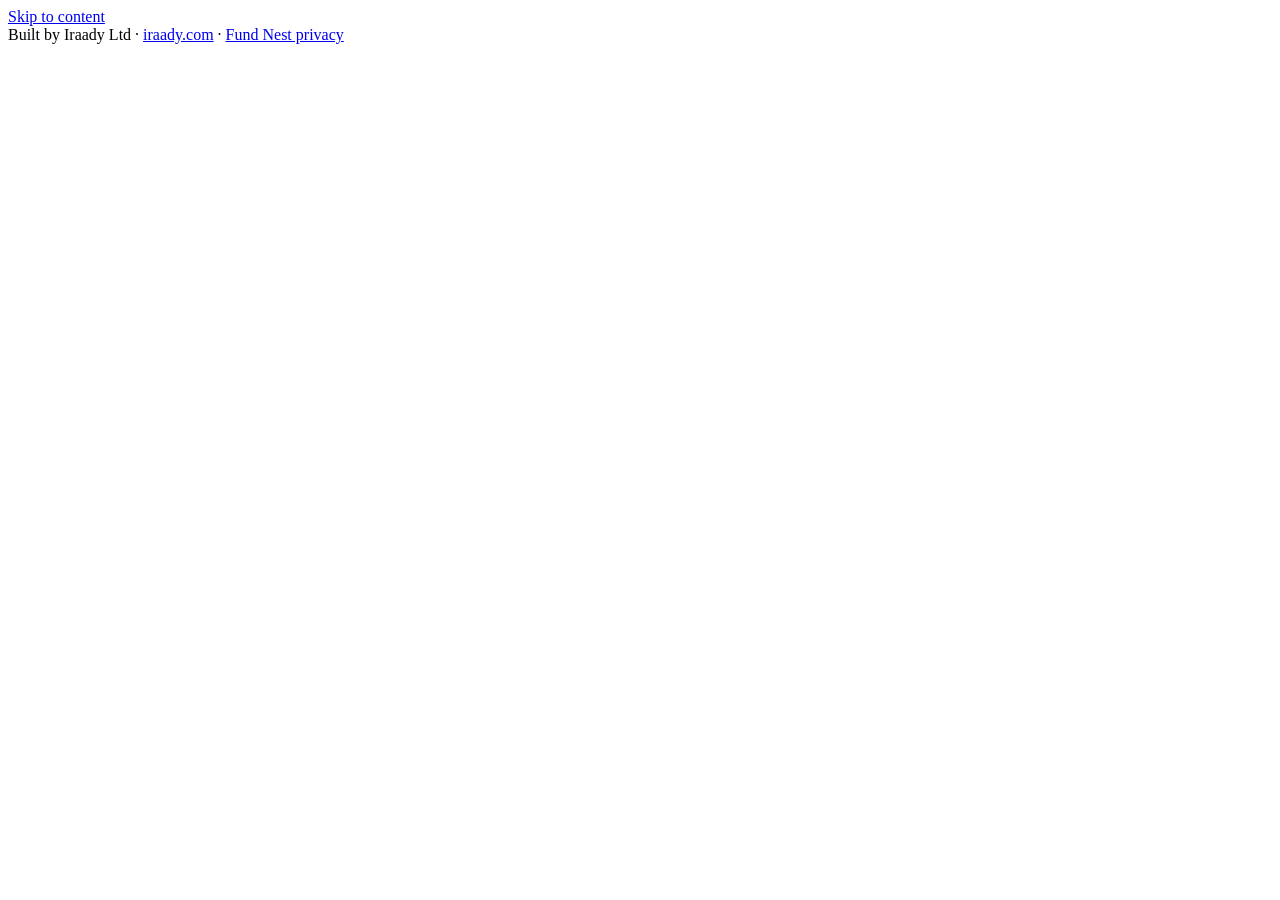
==== commit 4c7533ea: "Redesign 3/4: overview, grant list, browse-by, health, grant detail" ====
--- a/app/static/index.html
+++ b/app/static/index.html
@@ -1,439 +1,25 @@
-<!DOCTYPE html>
-<html lang="en">
-<head>
-<meta charset="UTF-8">
-<meta name="viewport" content="width=device-width, initial-scale=1.0">
-<title>Grants Hub</title>
-<style>
-*{margin:0;padding:0;box-sizing:border-box}
-body{font-family:'Segoe UI',sans-serif;background:#f0f4f8;color:#1a202c}
-header{background:linear-gradient(135deg,#1a56db,#0d3b8e);color:white;padding:16px 24px;display:flex;align-items:center;justify-content:space-between;flex-wrap:wrap;gap:10px}
-.header-left h1{font-size:1.2rem;font-weight:700}
-.header-left p{font-size:.8rem;opacity:.75;margin-top:2px}
-.header-right{display:flex;gap:12px;align-items:center}
-.stat-chip{background:rgba(255,255,255,.15);border-radius:20px;padding:5px 14px;font-size:.82rem;font-weight:600}
-.logout-btn{color:rgba(255,255,255,.7);font-size:.8rem;text-decoration:none;padding:5px 10px;border-radius:6px;border:1px solid rgba(255,255,255,.3)}
-.logout-btn:hover{background:rgba(255,255,255,.1)}
-.scrape-btn{display:inline-flex;align-items:center;gap:6px;background:#10b981;color:white;border:none;padding:7px 14px;border-radius:8px;font-size:.82rem;font-weight:700;cursor:pointer;transition:background .15s}
-.scrape-btn:hover{background:#059669}
-.scrape-btn:disabled{opacity:.7;cursor:not-allowed}
-.scrape-banner{display:flex;align-items:center;gap:10px;padding:10px 24px;font-size:.85rem;font-weight:600;background:#ecfdf5;color:#065f46;border-bottom:1px solid #a7f3d0}
-.scrape-banner.err{background:#fef2f2;color:#991b1b;border-bottom-color:#fecaca}
-.scrape-banner.run{background:#eff6ff;color:#1e40af;border-bottom-color:#bfdbfe}
-.scrape-meta{opacity:.7;font-weight:500}
-.scrape-banner-close{margin-left:auto;cursor:pointer;font-size:1.2rem;line-height:1;opacity:.6}
-.scrape-banner-close:hover{opacity:1}
-.spinner{width:14px;height:14px;border:2px solid rgba(30,64,175,.25);border-top-color:#1e40af;border-radius:50%;display:inline-block;animation:spin .7s linear infinite}
-@keyframes spin{to{transform:rotate(360deg)}}
-
-.main{display:flex;gap:0;min-height:calc(100vh - 62px)}
-
-/* SIDEBAR FILTERS */
-.sidebar{width:260px;min-width:220px;background:white;border-right:1px solid #e2e8f0;padding:20px 16px;overflow-y:auto;flex-shrink:0}
-.sidebar h2{font-size:.85rem;font-weight:700;text-transform:uppercase;letter-spacing:.8px;color:#4a5568;margin-bottom:14px}
-.filter-group{margin-bottom:20px}
-.filter-group label{display:block;font-size:.78rem;font-weight:600;color:#718096;text-transform:uppercase;letter-spacing:.5px;margin-bottom:6px}
-.filter-group select,.filter-group input[type=text]{width:100%;padding:8px 10px;border:1px solid #e2e8f0;border-radius:8px;font-size:.85rem;color:#1a202c;background:white;cursor:pointer}
-.filter-group select:focus,.filter-group input:focus{outline:none;border-color:#1a56db}
-.clear-filters{display:block;width:100%;padding:9px;background:#f7fafc;border:1px solid #e2e8f0;border-radius:8px;font-size:.82rem;color:#4a5568;cursor:pointer;text-align:center;margin-top:4px}
-.clear-filters:hover{background:#edf2f7}
-.active-filters{display:flex;flex-wrap:wrap;gap:6px;margin-bottom:12px}
-.filter-tag{display:inline-flex;align-items:center;gap:5px;background:#dbeafe;color:#1e40af;padding:3px 10px;border-radius:12px;font-size:.78rem;font-weight:600}
-.filter-tag span{cursor:pointer;opacity:.7;font-size:1rem;line-height:1}
-.filter-tag span:hover{opacity:1}
-
-/* CONTENT AREA */
-.content{flex:1;padding:20px;overflow-x:hidden}
-.top-bar{display:flex;align-items:center;gap:10px;margin-bottom:16px;flex-wrap:wrap}
-.search-box{flex:1;min-width:200px;position:relative}
-.search-box input{width:100%;padding:10px 14px 10px 38px;border:1px solid #e2e8f0;border-radius:10px;font-size:.9rem;background:white}
-.search-box input:focus{outline:none;border-color:#1a56db;box-shadow:0 0 0 3px rgba(26,86,219,.1)}
-.search-box svg{position:absolute;left:12px;top:50%;transform:translateY(-50%);opacity:.4}
-.sort-select{padding:9px 12px;border:1px solid #e2e8f0;border-radius:10px;font-size:.85rem;background:white;cursor:pointer}
-.results-info{font-size:.82rem;color:#718096;white-space:nowrap}
-
-.grid{display:grid;grid-template-columns:repeat(auto-fill,minmax(280px,1fr));gap:16px}
-.card{background:white;border-radius:12px;overflow:hidden;box-shadow:0 1px 4px rgba(0,0,0,.07);transition:transform .15s,box-shadow .15s;display:flex;flex-direction:column;cursor:pointer}
-.card:hover{transform:translateY(-2px);box-shadow:0 6px 20px rgba(0,0,0,.1)}
-.card-img{height:150px;overflow:hidden;background:#e2e8f0;position:relative}
-.card-img img{width:100%;height:100%;object-fit:cover}
-.card-img-placeholder{width:100%;height:100%;background:linear-gradient(135deg,#1a56db22,#1a56db44);display:flex;align-items:center;justify-content:center;font-size:2rem}
-.card-body{padding:14px 16px;flex:1;display:flex;flex-direction:column;gap:8px}
-.card-badges{display:flex;flex-wrap:wrap;gap:5px}
-.badge{display:inline-block;padding:3px 9px;border-radius:10px;font-size:.72rem;font-weight:600}
-.badge-cat{background:#dbeafe;color:#1e40af}
-.badge-size{background:#d1fae5;color:#065f46}
-.badge-dl{background:#fff5f5;color:#c53030}
-.badge-dl-ok{background:#f0fdf4;color:#166534}
-.badge-region{background:#fef3c7;color:#92400e}
-.badge-eligible{background:#f3e8ff;color:#6b21a8}
-.card-title{font-size:.92rem;font-weight:700;color:#1a202c;line-height:1.4;flex:1}
-.card-donor{font-size:.78rem;color:#718096;display:flex;align-items:center;gap:4px}
-.card-footer{margin-top:auto;padding-top:10px;border-top:1px solid #f0f4f8}
-.btn{display:block;text-align:center;background:#1a56db;color:white;padding:8px 14px;border-radius:8px;font-size:.82rem;font-weight:600;text-decoration:none;transition:background .15s}
-.btn:hover{background:#1347c0}
-
-.pagination{display:flex;justify-content:center;gap:6px;margin-top:24px;flex-wrap:wrap}
-.page-btn{padding:7px 13px;border:1px solid #e2e8f0;background:white;border-radius:8px;font-size:.85rem;cursor:pointer;color:#4a5568}
-.page-btn:hover,.page-btn.active{background:#1a56db;color:white;border-color:#1a56db}
-.loading{text-align:center;padding:60px;color:#718096}
-.empty{text-align:center;padding:60px}
-.empty h3{font-size:1.1rem;color:#4a5568;margin-bottom:8px}
-.empty p{color:#718096;font-size:.85rem}
-
-@media(max-width:768px){
-  .main{flex-direction:column}
-  .sidebar{width:100%;border-right:none;border-bottom:1px solid #e2e8f0;display:flex;flex-wrap:wrap;gap:10px;padding:12px}
-  .sidebar h2{width:100%;margin-bottom:0}
-  .filter-group{flex:1;min-width:140px;margin-bottom:0}
-  .content{padding:12px}
-}
-</style>
-</head>
-<body>
-
-<header>
-  <div class="header-left">
-    <h1>Grants Hub</h1>
-  </div>
-  <div class="header-right">
-    <span class="stat-chip" id="stat-active">— active</span>
-    <span class="stat-chip" id="stat-total" style="opacity:.7">— total</span>
-    <span class="stat-chip" id="stat-donors">— donors</span>
-    <button class="scrape-btn" id="scrape-btn" onclick="runScraper()" title="Fetch the latest grants from Funds for NGOs now">
-      <span id="scrape-btn-icon">🔄</span> <span id="scrape-btn-label">Run Scraper</span>
-    </button>
-    <a href="/logout" class="logout-btn">Logout</a>
-  </div>
-</header>
-
-<!-- Scraper status banner -->
-<div id="scrape-banner" class="scrape-banner" style="display:none">
-  <span id="scrape-spinner" class="spinner" style="display:none"></span>
-  <span id="scrape-banner-text"></span>
-  <span id="scrape-banner-meta" class="scrape-meta"></span>
-  <span class="scrape-banner-close" onclick="document.getElementById('scrape-banner').style.display='none'">×</span>
-</div>
-
-<div class="main">
-  <!-- SIDEBAR -->
-  <div class="sidebar">
-    <h2>🔍 Filters</h2>
-
-    <div class="active-filters" id="active-filters"></div>
-
-    <div class="filter-group">
-      <label>Grant Type</label>
-      <select id="f-category" onchange="applyFilters()">
-        <option value="">All Types</option>
-      </select>
-    </div>
-
-    <div class="filter-group">
-      <label>Region</label>
-      <select id="f-region" onchange="applyFilters()">
-        <option value="">All Regions</option>
-      </select>
-    </div>
-
-    <div class="filter-group">
-      <label>Country</label>
-      <select id="f-country" onchange="applyFilters()">
-        <option value="">All Countries</option>
-      </select>
-    </div>
-
-    <div class="filter-group">
-      <label>Who Can Apply</label>
-      <select id="f-eligible" onchange="applyFilters()">
-        <option value="">Everyone</option>
-      </select>
-    </div>
-
-    <div class="filter-group">
-      <label>Grant Size</label>
-      <select id="f-size" onchange="applyFilters()">
-        <option value="">Any Size</option>
-      </select>
-    </div>
-
-    <div class="filter-group">
-      <label>Donor / Agency</label>
-      <select id="f-donor" onchange="applyFilters()">
-        <option value="">All Donors</option>
-      </select>
-    </div>
-
-    <button class="clear-filters" onclick="clearFilters()">✕ Clear All Filters</button>
-
-    <div class="filter-group" style="margin-top:18px">
-      <label>Status</label>
-      <select id="f-status" onchange="applyFilters()">
-        <option value="active">✅ Active Only</option>
-        <option value="expired">⏰ Expired</option>
-        <option value="all">📋 All Grants</option>
-      </select>
-    </div>
-  </div>
-
-  <!-- MAIN CONTENT -->
-  <div class="content">
-    <div class="top-bar">
-      <div class="search-box">
-        <svg width="16" height="16" viewBox="0 0 24 24" fill="none" stroke="#666" stroke-width="2"><circle cx="11" cy="11" r="8"/><line x1="21" y1="21" x2="16.65" y2="16.65"/></svg>
-        <input type="text" id="search" placeholder="Search grants, donors, topics..." oninput="debounceSearch()">
-      </div>
-      <select class="sort-select" id="sort" onchange="applyFilters()">
-        <option value="deadline_asc">⏰ Deadline: Soonest</option>
-        <option value="deadline_desc">📅 Deadline: Latest</option>
-        <option value="posted_desc">🆕 Newest First</option>
-        <option value="posted_asc">📜 Oldest First</option>
-      </select>
-      <span class="results-info" id="results-info"></span>
-    </div>
-
-    <div id="grants-grid" class="grid"><div class="loading">Loading grants...</div></div>
-    <div id="pagination" class="pagination"></div>
-  </div>
-</div>
-
-<script>
-var currentPage = 1;
-var searchTimer = null;
-
-function debounceSearch() {
-  clearTimeout(searchTimer);
-  searchTimer = setTimeout(function() { currentPage=1; loadGrants(); }, 350);
-}
-
-function applyFilters() { currentPage = 1; loadGrants(); }
-
-function clearFilters() {
-  document.getElementById('f-category').value = '';
-  document.getElementById('f-region').value = '';
-  document.getElementById('f-country').value = '';
-  document.getElementById('f-eligible').value = '';
-  document.getElementById('f-size').value = '';
-  document.getElementById('f-donor').value = '';
-  document.getElementById('f-status').value = 'active';
-  document.getElementById('search').value = '';
-  document.getElementById('sort').value = 'deadline_asc';
-  currentPage = 1;
-  loadGrants();
-}
-
-function loadGrants() {
-  var params = new URLSearchParams({
-    page: currentPage,
-    per_page: 18,
-    search:   document.getElementById('search').value,
-    sort:     document.getElementById('sort').value,
-    category: document.getElementById('f-category').value,
-    region:   document.getElementById('f-region').value,
-    country:  document.getElementById('f-country').value,
-    eligible: document.getElementById('f-eligible').value,
-    size:     document.getElementById('f-size').value,
-    donor:    document.getElementById('f-donor').value,
-    status:   document.getElementById('f-status').value
-  });
-  document.getElementById('grants-grid').innerHTML = '<div class="loading">Loading...</div>';
-  fetch('/api/grants?' + params, {credentials:'include'})
-    .then(function(r){ if(r.status===401){window.location.href='/login';return null;} return r.json(); })
-    .then(function(d){
-      if(!d) return;
-      updateActiveFilters();
-      document.getElementById('results-info').textContent = d.total + ' grant' + (d.total!==1?'s':'') + ' found';
-      if (!d.grants.length) {
-        document.getElementById('grants-grid').innerHTML = '<div class="empty"><h3>No grants found</h3><p>Try adjusting your filters or search terms</p></div>';
-        document.getElementById('pagination').innerHTML = '';
-        return;
-      }
-      var html = '';
-      d.grants.forEach(function(g) {
-        var days = 0;
-        if (g.deadline_iso) days = Math.ceil((new Date(g.deadline_iso)-new Date())/86400000);
-        var isExpired = g.status === 'expired';
-        var dlBadge = isExpired
-          ? '<span class="badge badge-dl">⛔ Expired</span>'
-          : g.deadline_iso
-            ? (days<=7 ? '<span class="badge badge-dl">⏰ '+days+'d left</span>'
-               : '<span class="badge badge-dl-ok">📅 '+days+'d left</span>')
-            : '';
-        var link = g.slug ? '/grant/'+g.slug : g.url;
-        var expiredOverlay = isExpired ? ' style="opacity:.65"' : '';
-        html += '<div class="card"'+expiredOverlay+' onclick="window.location=\''+link+'\'">'
-          + (g.image
-            ? '<div class="card-img"><img src="'+g.image+'" onerror="this.parentNode.innerHTML=\'<div class=card-img-placeholder>🌍</div>\'" alt=""></div>'
-            : '<div class="card-img"><div class="card-img-placeholder">🌍</div></div>')
-          + '<div class="card-body">'
-          + '<div class="card-badges">'
-          + (g.category ? '<span class="badge badge-cat">'+g.category+'</span>' : '')
-          + (g.region && g.region!='Global' ? '<span class="badge badge-region">📍'+g.region+'</span>' : '')
-          + (g.grant_size ? '<span class="badge badge-size">'+g.grant_size+'</span>' : '')
-          + dlBadge
-          + '</div>'
-          + '<div class="card-title">'+g.title+'</div>'
-          + '<div class="card-donor">🏛 '+(g.donor||'Unknown Donor')+'</div>'
-          + (g.eligible_org ? '<div class="card-donor">👥 '+g.eligible_org+'</div>' : '')
-          + '<div class="card-footer"><a href="'+link+'" class="btn">View &amp; Apply →</a></div>'
-          + '</div></div>';
-      });
-      document.getElementById('grants-grid').innerHTML = html;
-      renderPagination(d.page, d.pages);
-    });
-}
-
-function renderPagination(page, total) {
-  if (total <= 1) { document.getElementById('pagination').innerHTML = ''; return; }
-  var html = '';
-  var start = Math.max(1, page-2), end = Math.min(total, page+2);
-  if (start > 1) html += '<button class="page-btn" onclick="goPage(1)">1</button>' + (start>2?'<span style="padding:0 4px">…</span>':'');
-  for (var i=start; i<=end; i++) html += '<button class="page-btn'+(i===page?' active':'')+'" onclick="goPage('+i+')">'+i+'</button>';
-  if (end < total) html += (end<total-1?'<span style="padding:0 4px">…</span>':'') + '<button class="page-btn" onclick="goPage('+total+')">'+total+'</button>';
-  document.getElementById('pagination').innerHTML = html;
-}
-
-function goPage(p) { currentPage = p; loadGrants(); window.scrollTo(0,0); }
-
-function updateActiveFilters() {
-  var labels = {
-    'f-category':'Type','f-region':'Region','f-country':'Country','f-eligible':'Who',
-    'f-size':'Size','f-donor':'Donor','f-status':'Status'
-  };
-  var html = '';
-  for (var id in labels) {
-    var el = document.getElementById(id);
-    if (el && el.value) {
-      var v = el.value, fid = id;
-      html += '<span class="filter-tag">'+labels[id]+': '+v+'<span onclick="clearFilter(\''+fid+'\')">×</span></span>';
-    }
-  }
-  document.getElementById('active-filters').innerHTML = html;
-}
-
-function clearFilter(id) {
-  document.getElementById(id).value = '';
-  currentPage = 1;
-  loadGrants();
-}
-
-function loadFilterOptions() {
-  fetch('/api/filter-options', {credentials:'include'}).then(function(r){return r.json();}).then(function(d) {
-    var opts = {
-      'f-category': {items: d.categories, prefix: ''},
-      'f-region':   {items: d.regions,    prefix: '🌍 '},
-      'f-country':  {items: d.countries,  prefix: '🏳 '},
-      'f-eligible': {items: d.eligible,   prefix: '👥 '},
-      'f-size':     {items: d.sizes,      prefix: '💰 '},
-      'f-donor':    {items: d.donors,     prefix: '🏛 '}
-    };
-    for (var id in opts) {
-      var sel = document.getElementById(id);
-      var first = sel.options[0];
-      sel.innerHTML = '';
-      sel.appendChild(first);
-      opts[id].items.forEach(function(item) {
-        if (!item) return;
-        var opt = document.createElement('option');
-        opt.value = item;
-        opt.textContent = opts[id].prefix + item;
-        sel.appendChild(opt);
-      });
-    }
-  });
-}
-
-function loadStats() {
-  fetch('/api/stats', {credentials:'include'}).then(function(r){return r.json();}).then(function(d) {
-    document.getElementById('stat-active').textContent = d.active + ' active';
-    document.getElementById('stat-total').textContent = d.total + ' total';
-    document.getElementById('stat-donors').textContent = d.donors + ' donors';
-  });
-}
-
-// ── Scraper button + live status ──────────────────────────────────────────
-var scrapePoll = null;
-
-function setBanner(kind, text, meta) {
-  var b = document.getElementById('scrape-banner');
-  b.className = 'scrape-banner' + (kind==='err'?' err':kind==='run'?' run':'');
-  b.style.display = 'flex';
-  document.getElementById('scrape-spinner').style.display = (kind==='run') ? 'inline-block' : 'none';
-  document.getElementById('scrape-banner-text').textContent = text || '';
-  document.getElementById('scrape-banner-meta').textContent = meta || '';
-}
-
-function setBtnRunning(running) {
-  var btn = document.getElementById('scrape-btn');
-  btn.disabled = running;
-  document.getElementById('scrape-btn-icon').textContent = running ? '⏳' : '🔄';
-  document.getElementById('scrape-btn-label').textContent = running ? 'Scraping…' : 'Run Scraper';
-}
-
-function runScraper() {
-  setBtnRunning(true);
-  setBanner('run', 'Starting scraper…', '');
-  fetch('/api/run-scraper', {method:'POST', credentials:'include', headers:{'Content-Type':'application/json'}, body:'{}'})
-    .then(function(r){ return r.json().then(function(d){ return {status:r.status, d:d}; }); })
-    .then(function(res){
-      if (res.status === 409) { setBanner('run', 'A scrape is already running…', ''); startPolling(); return; }
-      if (!res.d.ok) { setBanner('err', 'Could not start: ' + (res.d.error||'unknown error'), ''); setBtnRunning(false); return; }
-      startPolling();
-    })
-    .catch(function(){ setBanner('err','Could not reach server.',''); setBtnRunning(false); });
-}
-
-function fmtTime(s) {
-  if (!s) return '';
-  try { var d = new Date(s.indexOf('Z')<0 ? s+'Z' : s); return d.toLocaleString(); } catch(e){ return s; }
-}
-
-function pollOnce(isFinalRefresh) {
-  fetch('/api/scraper-status', {credentials:'include'})
-    .then(function(r){ return r.json(); })
-    .then(function(s){
-      if (s.status === 'never') { return; }
-      if (s.running) {
-        setBtnRunning(true);
-        setBanner('run', s.message || 'Scraping…',
-                  (s.fetched ? ('scanned ' + s.fetched) : ''));
-      } else {
-        // finished
-        setBtnRunning(false);
-        if (scrapePoll) { clearInterval(scrapePoll); scrapePoll = null; }
-        if (s.status === 'success') {
-          setBanner('ok', '✅ ' + (s.message || 'Scrape complete.'),
-                    'last run ' + fmtTime(s.finished_at));
-          loadStats(); loadFilterOptions(); loadGrants();
-        } else if (s.status === 'failed') {
-          setBanner('err', '⚠️ ' + (s.message || 'Scrape failed.'), 'at ' + fmtTime(s.finished_at));
-        }
-      }
-    });
-}
-
-function startPolling() {
-  pollOnce();
-  if (scrapePoll) clearInterval(scrapePoll);
-  scrapePoll = setInterval(pollOnce, 3000);
-}
-
-function initScraperState() {
-  // On load: if a scrape is running, resume live view; otherwise show last result quietly.
-  fetch('/api/scraper-status', {credentials:'include'})
-    .then(function(r){ return r.json(); })
-    .then(function(s){
-      if (s.status === 'never') return;
-      if (s.running) { setBtnRunning(true); startPolling(); }
-      else if (s.status === 'success') { setBanner('ok', '✅ ' + (s.message||'Up to date.'), 'last run ' + fmtTime(s.finished_at)); }
-      else if (s.status === 'failed') { setBanner('err', '⚠️ Last scrape failed: ' + (s.message||''), fmtTime(s.finished_at)); }
-    }).catch(function(){});
-}
-
-loadFilterOptions();
-loadStats();
-loadGrants();
-initScraperState();
-</script>
-</body>
-</html>
+<!DOCTYPE html>
+<html lang="en">
+<head>
+<meta charset="UTF-8">
+<meta name="viewport" content="width=device-width, initial-scale=1">
+<title>Grants Iraady</title>
+<meta name="robots" content="noindex">
+<script>(function(){try{var t=localStorage.getItem('gi-theme')||(matchMedia('(prefers-color-scheme:dark)').matches?'dark':'light');document.documentElement.setAttribute('data-theme',t)}catch(e){}})()</script>
+<link rel="icon" href="data:image/svg+xml,%3Csvg xmlns='http://www.w3.org/2000/svg' viewBox='0 0 32 32'%3E%3Crect width='32' height='32' rx='7' fill='%2313294B'/%3E%3Ccircle cx='16' cy='16' r='10' fill='none' stroke='%23fff' stroke-opacity='.5' stroke-width='1.6'/%3E%3Cpath d='M16 16L24 9' stroke='%23D9911A' stroke-width='2.6' stroke-linecap='round'/%3E%3Ccircle cx='16' cy='16' r='2.4' fill='%23D9911A'/%3E%3C/svg%3E">
+<link rel="preload" href="/static/fonts/public-sans-latin-wght-normal.woff2" as="font" type="font/woff2" crossorigin>
+<link rel="preload" href="/static/fonts/schibsted-grotesk-latin-wght-normal.woff2" as="font" type="font/woff2" crossorigin>
+<link rel="stylesheet" href="/static/app.css">
+</head>
+<body>
+<a class="skip" href="#main">Skip to content</a>
+<div class="app">
+  <div class="main">
+    <main id="main" class="page" tabindex="-1" aria-busy="true"></main>
+    <footer class="foot">Built by Iraady Ltd · <a href="https://iraady.com" rel="noopener">iraady.com</a> · <a href="/fundnest/privacy">Fund Nest privacy</a></footer>
+  </div>
+</div>
+<script src="/static/shell.js"></script>
+<script src="/static/app.js"></script>
+</body>
+</html>
